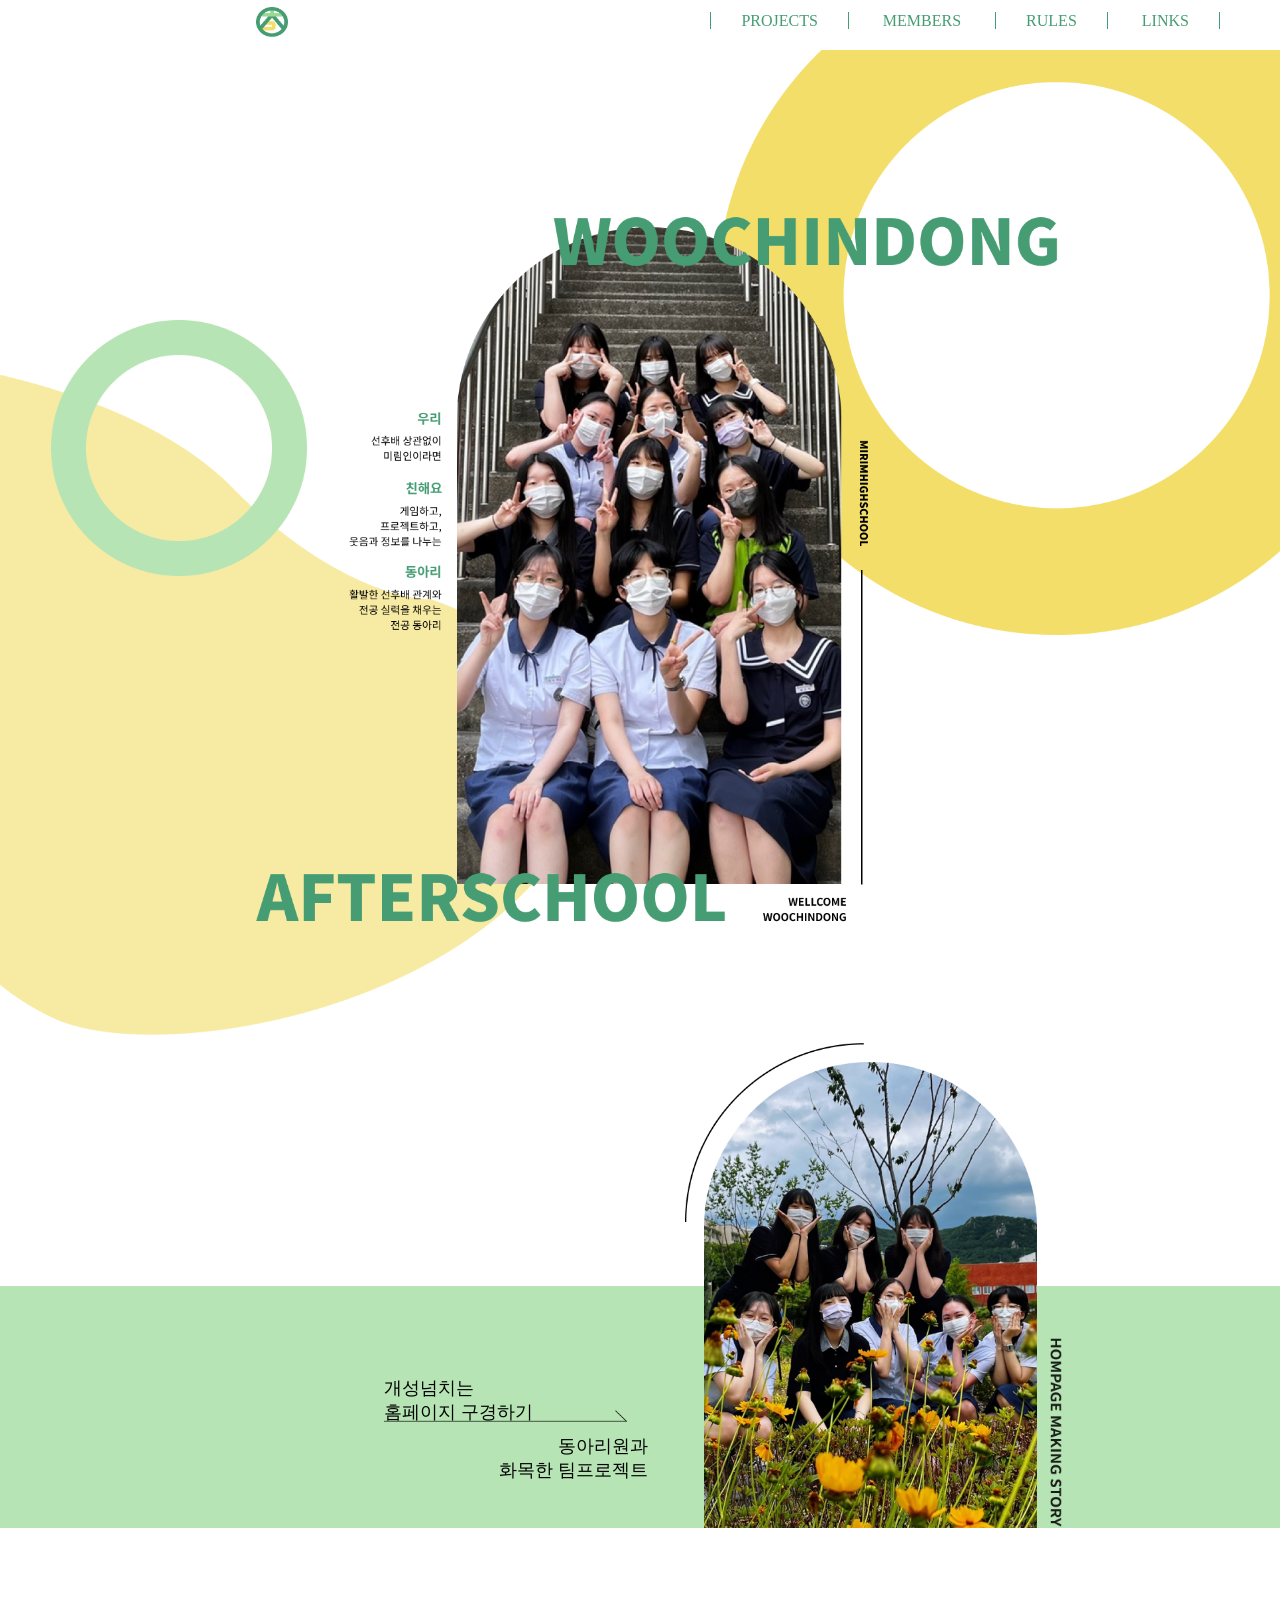
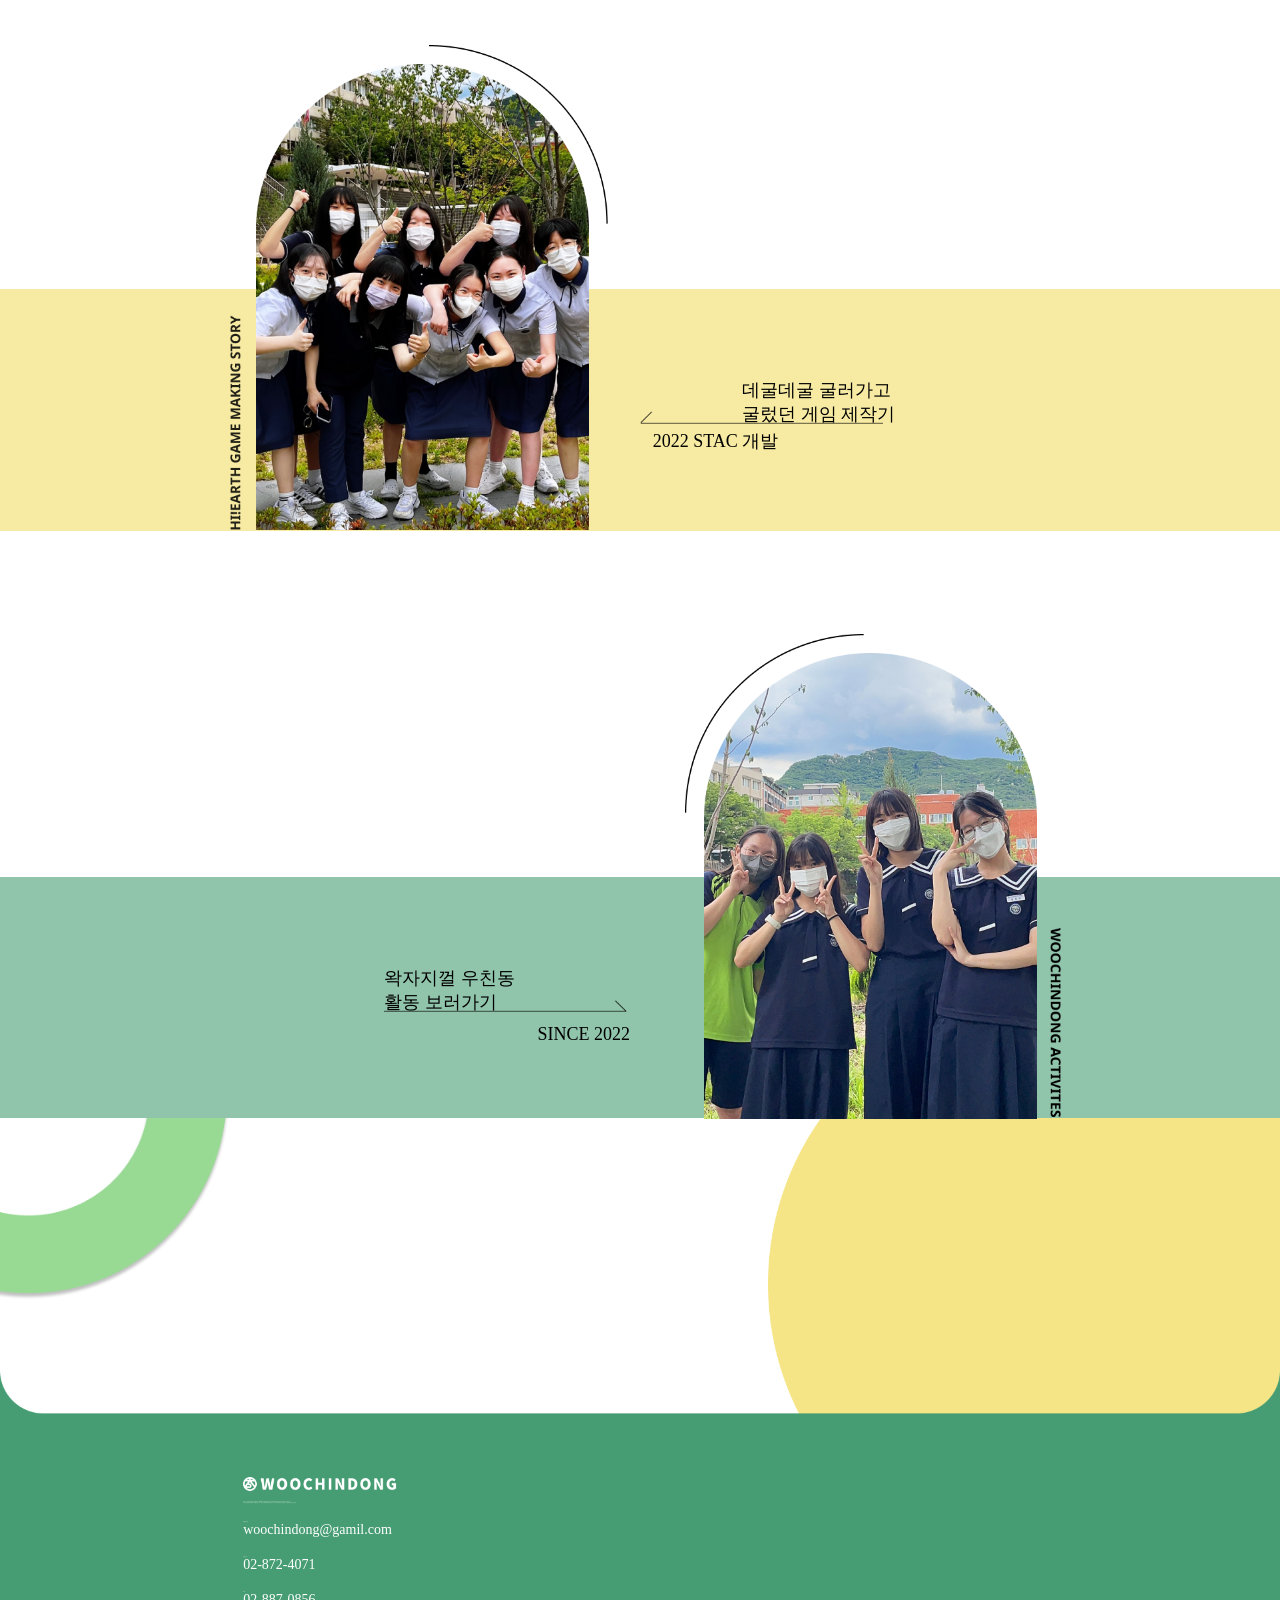
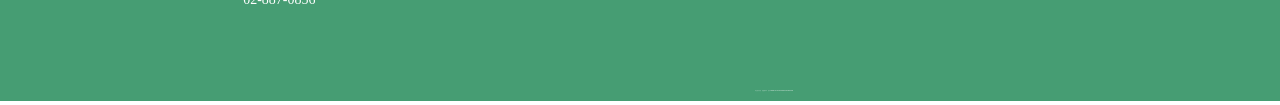
==== index.html @ a8aea654 "index 파일" ====
<!DOCTYPE html>
<html>
<head>
	<title></title>
	<style type="text/css">

		header{
			background-image: url(./img/Rectangle\ 1.png);
			position: fixed;
			width: 100%;
			height: 50px;
			z-index: 10;
		}
		.logo{
			width: 2.5%;
			margin-top: 7px;
			margin-left: 20%;
			float: left;
		}
		.headmenu_wrap{
			margin-top: 12px;
			margin-left: 33%;
			float: left;
		}
		.headmenu{
			list-style: none;
			margin: 0;
			padding: 0;
		}
		.headmenu>li{
			display: inline;
			padding-left: 30px;
			padding-right: 30px;
		}
		.headmenu>li>a{
			color: #469D73;
			text-decoration: none;
		}
		.point{
			border-right: 1px solid #469D73;
			border-left: 1px solid #469D73;
		}
		#sw{
			padding-top: 20px;
			background-image: url(./img/Union.png);
			background-repeat: no-repeat;
			background-size: 100%;
		}
		#sw:hover{
			background-image: url(./img/Union\ \(1\).png);
			font-weight: bold;
		}
		#sol:hover{
			background-image: url(./img/Rectangle\ 62.png);
			font-weight: bold;
		}
		#dg:hover{
			background-image: url(./img/Rectangle\ 62\ \(1\).png);
			font-weight: bold;
		}
		#sol{
			padding-top: 10px;
			background-image: url(./img/Rectangle\ 57.png);
			background-repeat: no-repeat;
			background-size: 100%;
		}
		#dg{
			padding-top: 10px;
			padding-bottom: 10px;
			background-image: url(./img/Rectangle\ 61.png);
			background-repeat: no-repeat;
			background-size: 100%;
		}
		.member_list{
			float: right;
			list-style: none;
			margin-right: 26.1%;
			height: 0;
			overflow: hidden;
		}
		.member_list>li{
			text-align: center;
			width: 145px;
			height: 30px;
		}
		.member_list>li>a{
			color: #469D73;
			text-decoration: none;
		}

		body{
			padding: 0px;
			margin: 0px;
		}

		.mc1{
			position: absolute;
			width: 44%;
			margin-left: 56%;
		}

		.mc2{
			position: absolute;
			margin-left: 4%;
			padding-top: 25%;
			width: 20%;
			z-index: 1;
		}

		.mc3{
			position: absolute;
			width: 18%;
			padding-top: 195%;
			margin-left: 0%;
			z-index: 1;
		}

		.mc4{
			position: absolute;
			margin-left: 60%;
			padding-top: 203%;
			width: 40%;
			z-index: 1;
		}

		.msom{
			position: absolute;
			width: 46%;
			padding-top: 28%;
			height: 20%;
		}

		.mmain{
			position: absolute;
			width: 63%;
			padding-top: 15%;
			margin-left: 20%;
			z-index: 2;
		}

		/*mp1*/
		.mp1{
			position: absolute;
			padding-top: 83%;
			width: 26%;
			margin-left: 55%;
			z-index: 1;
		}

		.mp1cline{
			position: absolute;
			padding-top: 81.5%;
			width: 14%;
			margin-left: 53.5%;
			z-index: 2;
		}

		.mp1txt{
			position: absolute;
			padding-top: 104.5%;
			width: 1%;
			margin-left: 82%;
			z-index: 2;
		}

		.mrec{
			position: absolute;
			padding-top: 100.5%;
			width: 100%;
			height: 7%;
		}

		.arrow{
			position: absolute;
			width: 19%;
			margin-top: 110%;
			margin-left: 30%;
		}

		.arrowtxt1{
			position: absolute;
			margin-top: 107.5%;
			margin-left: 30%;
			z-index: 2;
			font-size: 18px;
		}

		.arrowtxt2{
			position: absolute;
			margin-top: 112%;
			margin-left: 39%;
			text-align: right;
			z-index: 2;
			font-size: 18px;
		}

		/*mp2*/
		.mp2{
			position: absolute;
			padding-top: 130%;
			width: 26%;
			margin-left: 20%;
			z-index: 1;

		}

		.mp2cline{
			position: absolute;
			padding-top: 128.5%;
			width: 14%;
			margin-left: 33.5%;
			z-index: 2;

		}
		.mp2txt{
			position: absolute;
			padding-top: 149.6%;
			width: 0.85%;
			margin-left: 18%;
			z-index: 2;
		}

		.mrec2{
			position: absolute;
			padding-top: 147.6%;
			width: 100%;
			height: 7%;
		}

		.arrow2{
			position: absolute;
			width: 19%;
			margin-top: 157%;
			margin-left: 50%;

		}

		.arrowtxt3{
			position: absolute;
			margin-top: 154.5%;
			margin-left: 58%;
			z-index: 2;
			font-size: 18px;
		}

		.arrowtxt4{
			position: absolute;
			margin-top: 158.5%;
			margin-left: 51%;
			text-align: right;
			z-index: 2;
			font-size: 18px;
		}		
		/*mp3*/
		.mp3{
			position: absolute;
			padding-top: 176%;
			width: 26%;
			margin-left: 55%;
			z-index: 3;
		}

		.mp3cline{
			position: absolute;
			padding-top: 174.5%;
			width: 14%;
			margin-left: 53.5%;
			z-index: 2;
		}

		.mp3txt{
			position: absolute;
			padding-top: 197.5%;
			width: 0.88%;
			margin-left: 82%;
			z-index: 3;
		}

		.mrec3{
			position: absolute;
			padding-top: 193.5%;
			width: 100%;
			height: 7%;
			z-index: 2;
		}

		.arrow3{
			position: absolute;
			width: 19%;
			margin-top: 203%;
			margin-left: 30%;
			z-index: 3;
		}

		.arrowtxt5{
			position: absolute;
			margin-top: 200.5%;
			margin-left: 30%;
			z-index: 2;
			font-size: 18px;
		}

		.arrowtxt6{
			position: absolute;
			margin-top: 205%;
			margin-left: 42%;
			text-align: right;
			z-index: 2;
			font-size: 18px;
		}
		/*footer*/
		.footer{
			position: absolute;
			margin-top: 232.05%;
			z-index: 3;
		}


		.fttit{
			position: absolute;
			margin-left: 19%;
			margin-top: 240%;
			width: 12%;
			z-index: 4;

		}
		.imtxt{
			position: absolute;
			margin-left: 19%;
			margin-top: 242%;
			z-index: 4;
			color: white;
		}


		.t1{
			font-size: 1px;
			margin-top: 2%;
		}

		.t3{
			font-size: 1px;
		}
		.bt3{
			font-size: 14px;
		}

		.t4{
			font-size: 1px;
		}
		.bt4{
			font-size: 14px;
		}

		.t5{
			font-size: 1px;
		}
		.bt5{
			font-size: 14px;
		}

		.t6{
			position: absolute;
			margin-left: 59%;
			margin-top: 257%;
			font-size: 1px;
			z-index: 5;
			color: white;
		}




	</style>
</head>
<body>
	<header>
		<a href="./main.html">
			<img class="logo" src="./img/Group 1.png">
		</a>
		<div class="headmenu_wrap">
			<ul class="headmenu">
				<li class="point"><a href="./project.html">PROJECTS</a></li>
				<li onclick="DropMenu()"><a href="#">MEMBERS</a></li>
				<li class="point"><a href="./Rules.html">RULES</a></li>
				<li style="border-right: 1px solid #469D73;"><a href="./links.html">LINKS</li>
				</ul>
			</div>
			<ul class="member_list" id="members">
				<li id="sw"><a href="./soft.html">Software</a></li>
				<li id="sol"><a href="./sol.html">Solution</a></li>
				<li id="dg"><a href="./design.html">Design</a></li>
			</ul>
		</header>


		<div class="mc1">
			<img src="./img/mc1.png" width="100%">
		</div>

		<div class="mc2">
			<img src="./img/mc2.png" width="100%">
		</div>

		<div class="msom">
			<img src="./img/msom.png" width="100%">
		</div>

		<div class="mmain">
			<img src="./img/mmain.png" width="100%">
		</div>

		<!-- mp1 -->
		<div class="mp1">
			<img src="./img/mp1.png" width="100%" >
		</div>

		<div class="mp1cline">
			<img src="./img/mp1cline.png" width="100%">
		</div>

		<div class="mp1txt">
			<img src="./img/mp1txt.png" width="100%">
		</div>

		<div class="mrec">
			<img src="./img/mrec.png" width="100%">
		</div>

		<div class="arrow">
			<img src="./img/arrow.png" width="100%">
		</div>

		<div class="arrowtxt1">
			개성넘치는<br>
			홈페이지 구경하기
		</div>

		<div class="arrowtxt2">
			동아리원과<br>
			화목한 팀프로젝트	
		</div>

		<!-- mp2 -->
		<div class="mp2">
			<img src="./img/mp2.png" width="100%" >
		</div>

		<div class="mp2cline">
			<img src="./img/mp2cline.png" width="100%">
		</div>

		<div class="mp2txt">
			<img src="./img/mp2txt.png" width="100%">
		</div>

		<div class="mrec2">
			<img src="./img/mrec2.png" width="100%">
		</div>

		<div class="arrow2">
			<img src="./img/arrow2.png" width="100%">
		</div>

		<div class="arrowtxt3">
			데굴데굴 굴러가고<br>
			굴렀던 게임 제작기
		</div>

		<div class="arrowtxt4">
			2022 STAC 개발


		</div>
		<!-- mp3 -->
		<div class="mp3">
			<img src="./img/mp3.png" width="100%" >
		</div>

		<div class="mp3cline">
			<img src="./img/mp3cline.png" width="100%">
		</div>

		<div class="mp3txt">
			<img src="./img/mp3txt.png" width="100%">
		</div>

		<div class="mrec3">
			<img src="./img/mrec3.png" width="100%">
		</div>

		<div class="arrow3">
			<img src="./img/arrow3.png" width="100%">
		</div>

		<div class="arrowtxt5">
			왁자지껄 우친동<br> 
			활동 보러가기
		</div>

		<div class="arrowtxt6">
			SINCE 2022	
		</div>

		<div class="mc3">
			<img src="./img/mc3.png" width="100%">
		</div>

		<div class="mc4">
			<img src="./img/mc4.png" width="100%">
		</div>
		<!-- footer -->
		<div class="footer">
			<img src="./img/Exclude (2).png" width="100%">
		</div>

		<div class="fttit">
			<img src="./img/fttit.png" width="100%">
		</div>
		<div class="imtxt">

			<div class="t1">
				제작 : 우리친해요동아리 일동 위치 : (08821) 서울시 관악구 호암로 546 미림여자정보과학고등학교 응용1실
				<br>
				우리친해요동아리 일동 : 권하은 금나리 김지우 박승채 박하은 안서연 양지아 오은채 인서진 임수연 엄희주 정유진 고낙은
			</div>

			<br>

			<div class="t3">
				이메일 문의
			</div>

			<div class="bt3">
				woochindong@gamil.com
			</div>
			<br>
			<div class="t4">
				대표번호
			</div>

			<div class="bt4">
				02-872-4071
			</div>
			<br>
			<div class="t5">
				FAX
			</div>

			<div class="bt5">
				02-887-0856
			</div>
			<br>  



		</div>
		<div class="t6">
			개인정보 보호 방침 | 동아리 정보 | Copyright 2021 by WOOCHINDONG all right reserved.
		</div>
	</body>
	</html>
	<script>
		let cnt_li=0;
		function DropMenu(){
			cnt_li++;
			if(cnt_li%2==0){
				document.getElementById("members").style.overflow="hidden";
				document.getElementById("members").style.height="0px";
			}
			else{
				document.getElementById("members").style.overflow="none";
				document.getElementById("members").style.height="200px";
			}
		}
	</script>
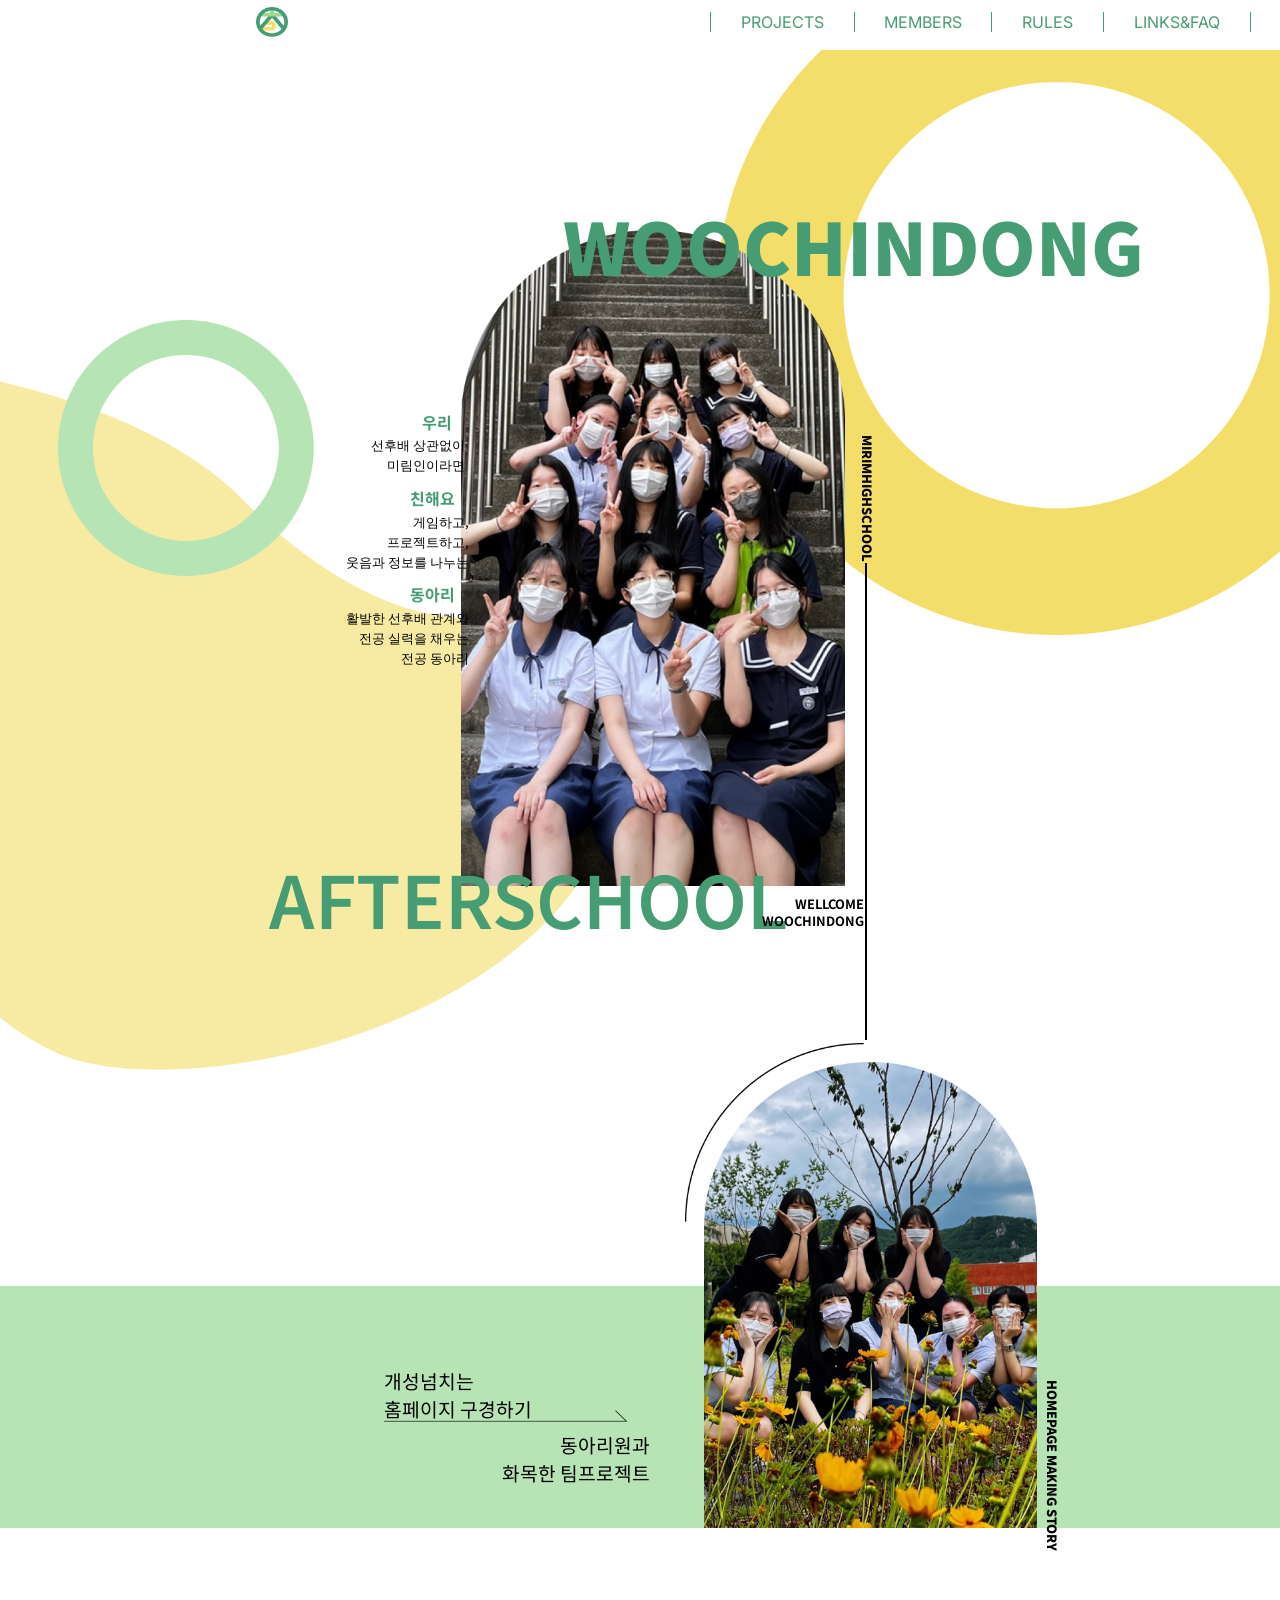
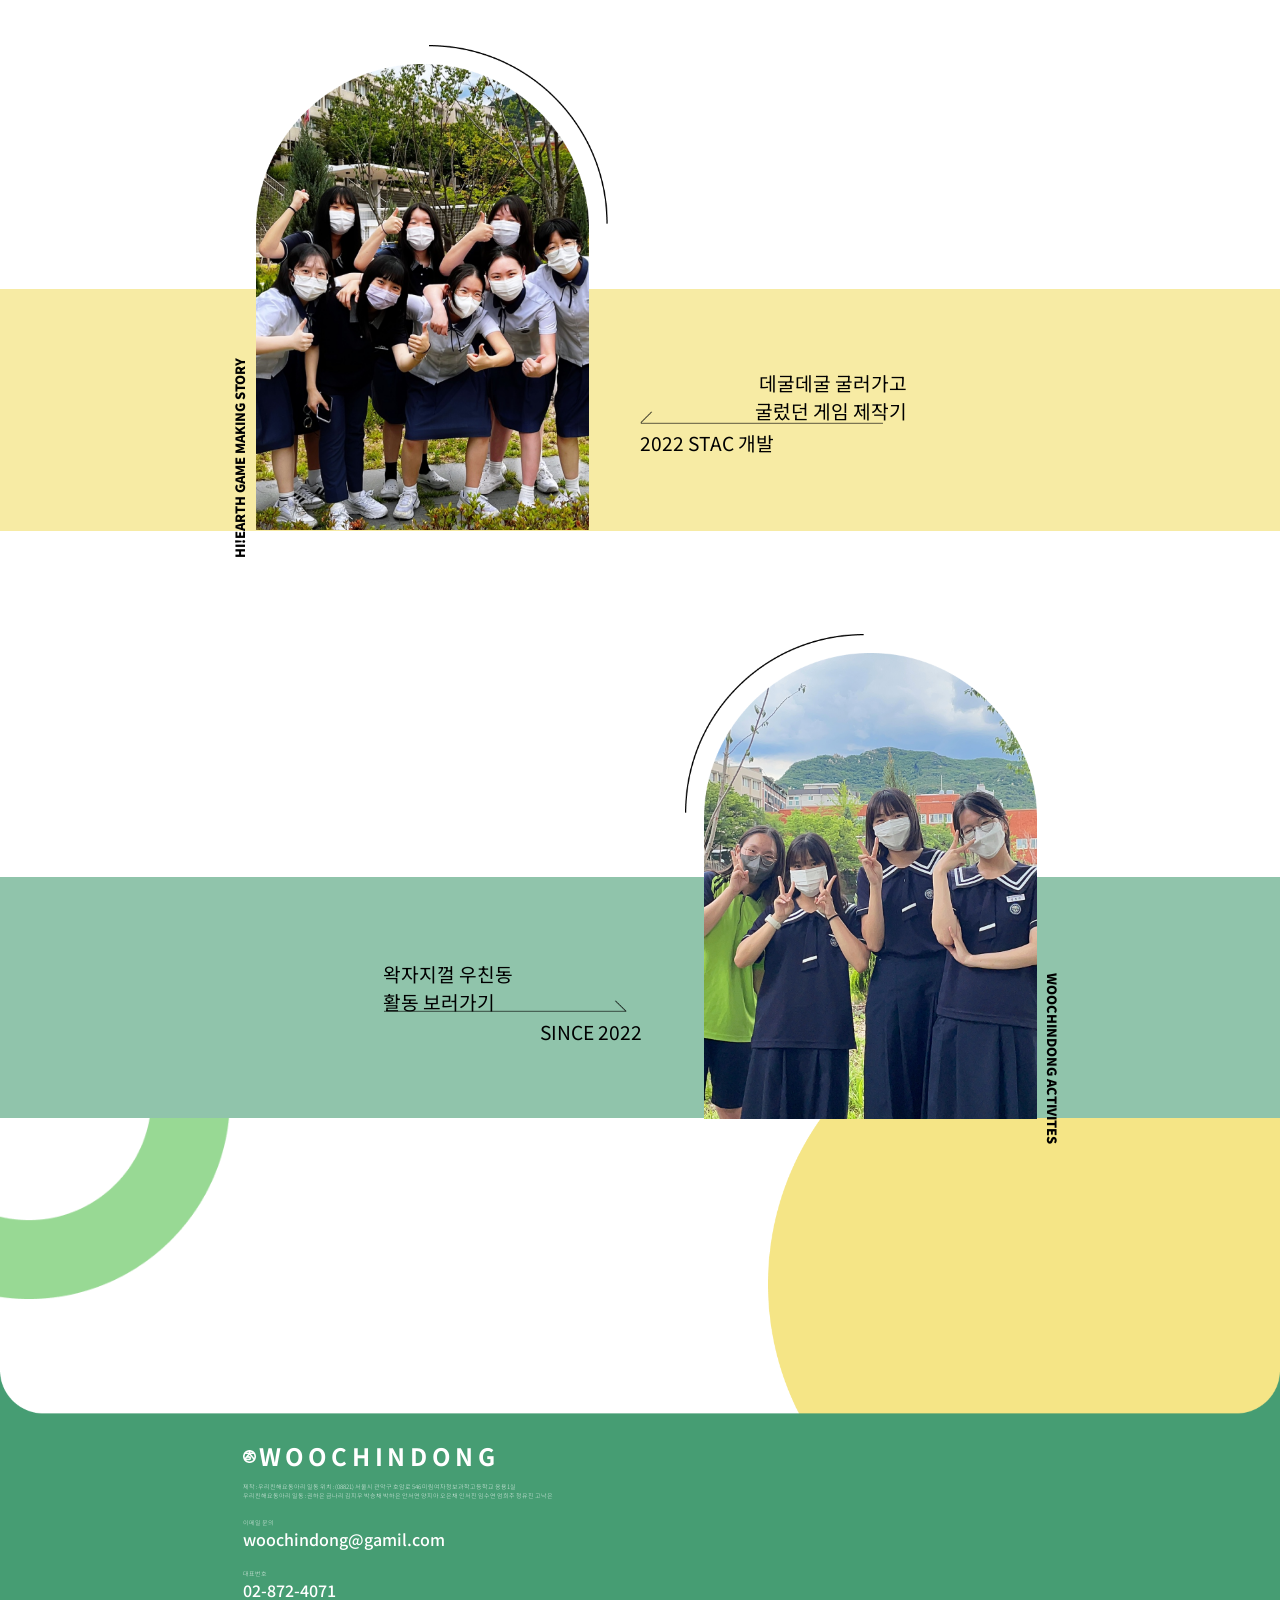
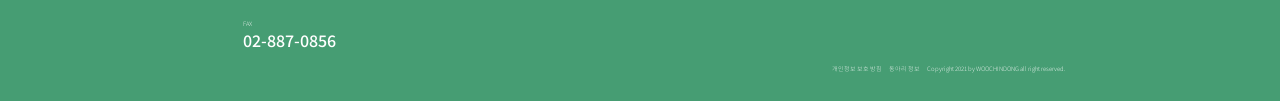
==== commit 2c5ffb4d: "동아리 페이지" ====
--- a/index.html
+++ b/index.html
@@ -1,576 +1,922 @@
 <!DOCTYPE html>
-<html>
-<head>
-	<title></title>
-	<style type="text/css">
-
-		header{
-			background-image: url(./img/Rectangle\ 1.png);
-			position: fixed;
-			width: 100%;
-			height: 50px;
-			z-index: 10;
-		}
-		.logo{
-			width: 2.5%;
-			margin-top: 7px;
-			margin-left: 20%;
-			float: left;
-		}
-		.headmenu_wrap{
-			margin-top: 12px;
-			margin-left: 33%;
-			float: left;
-		}
-		.headmenu{
-			list-style: none;
-			margin: 0;
-			padding: 0;
-		}
-		.headmenu>li{
-			display: inline;
-			padding-left: 30px;
-			padding-right: 30px;
-		}
-		.headmenu>li>a{
-			color: #469D73;
-			text-decoration: none;
-		}
-		.point{
-			border-right: 1px solid #469D73;
-			border-left: 1px solid #469D73;
-		}
-		#sw{
-			padding-top: 20px;
-			background-image: url(./img/Union.png);
-			background-repeat: no-repeat;
-			background-size: 100%;
-		}
-		#sw:hover{
-			background-image: url(./img/Union\ \(1\).png);
-			font-weight: bold;
-		}
-		#sol:hover{
-			background-image: url(./img/Rectangle\ 62.png);
-			font-weight: bold;
-		}
-		#dg:hover{
-			background-image: url(./img/Rectangle\ 62\ \(1\).png);
-			font-weight: bold;
-		}
-		#sol{
-			padding-top: 10px;
-			background-image: url(./img/Rectangle\ 57.png);
-			background-repeat: no-repeat;
-			background-size: 100%;
-		}
-		#dg{
-			padding-top: 10px;
-			padding-bottom: 10px;
-			background-image: url(./img/Rectangle\ 61.png);
-			background-repeat: no-repeat;
-			background-size: 100%;
-		}
-		.member_list{
-			float: right;
-			list-style: none;
-			margin-right: 26.1%;
-			height: 0;
-			overflow: hidden;
-		}
-		.member_list>li{
-			text-align: center;
-			width: 145px;
-			height: 30px;
-		}
-		.member_list>li>a{
-			color: #469D73;
-			text-decoration: none;
-		}
-
-		body{
-			padding: 0px;
-			margin: 0px;
-		}
-
-		.mc1{
-			position: absolute;
-			width: 44%;
-			margin-left: 56%;
-		}
-
-		.mc2{
-			position: absolute;
-			margin-left: 4%;
-			padding-top: 25%;
-			width: 20%;
-			z-index: 1;
-		}
-
-		.mc3{
-			position: absolute;
-			width: 18%;
-			padding-top: 195%;
-			margin-left: 0%;
-			z-index: 1;
-		}
-
-		.mc4{
-			position: absolute;
-			margin-left: 60%;
-			padding-top: 203%;
-			width: 40%;
-			z-index: 1;
-		}
-
-		.msom{
-			position: absolute;
-			width: 46%;
-			padding-top: 28%;
-			height: 20%;
-		}
-
-		.mmain{
-			position: absolute;
-			width: 63%;
-			padding-top: 15%;
-			margin-left: 20%;
-			z-index: 2;
-		}
-
-		/*mp1*/
-		.mp1{
-			position: absolute;
-			padding-top: 83%;
-			width: 26%;
-			margin-left: 55%;
-			z-index: 1;
-		}
-
-		.mp1cline{
-			position: absolute;
-			padding-top: 81.5%;
-			width: 14%;
-			margin-left: 53.5%;
-			z-index: 2;
-		}
-
-		.mp1txt{
-			position: absolute;
-			padding-top: 104.5%;
-			width: 1%;
-			margin-left: 82%;
-			z-index: 2;
-		}
-
-		.mrec{
-			position: absolute;
-			padding-top: 100.5%;
-			width: 100%;
-			height: 7%;
-		}
-
-		.arrow{
-			position: absolute;
-			width: 19%;
-			margin-top: 110%;
-			margin-left: 30%;
-		}
-
-		.arrowtxt1{
-			position: absolute;
-			margin-top: 107.5%;
-			margin-left: 30%;
-			z-index: 2;
-			font-size: 18px;
-		}
-
-		.arrowtxt2{
-			position: absolute;
-			margin-top: 112%;
-			margin-left: 39%;
-			text-align: right;
-			z-index: 2;
-			font-size: 18px;
-		}
-
-		/*mp2*/
-		.mp2{
-			position: absolute;
-			padding-top: 130%;
-			width: 26%;
-			margin-left: 20%;
-			z-index: 1;
-
-		}
-
-		.mp2cline{
-			position: absolute;
-			padding-top: 128.5%;
-			width: 14%;
-			margin-left: 33.5%;
-			z-index: 2;
-
-		}
-		.mp2txt{
-			position: absolute;
-			padding-top: 149.6%;
-			width: 0.85%;
-			margin-left: 18%;
-			z-index: 2;
-		}
-
-		.mrec2{
-			position: absolute;
-			padding-top: 147.6%;
-			width: 100%;
-			height: 7%;
-		}
-
-		.arrow2{
-			position: absolute;
-			width: 19%;
-			margin-top: 157%;
-			margin-left: 50%;
-
-		}
-
-		.arrowtxt3{
-			position: absolute;
-			margin-top: 154.5%;
-			margin-left: 58%;
-			z-index: 2;
-			font-size: 18px;
-		}
-
-		.arrowtxt4{
-			position: absolute;
-			margin-top: 158.5%;
-			margin-left: 51%;
-			text-align: right;
-			z-index: 2;
-			font-size: 18px;
-		}		
-		/*mp3*/
-		.mp3{
-			position: absolute;
-			padding-top: 176%;
-			width: 26%;
-			margin-left: 55%;
-			z-index: 3;
-		}
-
-		.mp3cline{
-			position: absolute;
-			padding-top: 174.5%;
-			width: 14%;
-			margin-left: 53.5%;
-			z-index: 2;
-		}
-
-		.mp3txt{
-			position: absolute;
-			padding-top: 197.5%;
-			width: 0.88%;
-			margin-left: 82%;
-			z-index: 3;
-		}
-
-		.mrec3{
-			position: absolute;
-			padding-top: 193.5%;
-			width: 100%;
-			height: 7%;
-			z-index: 2;
-		}
-
-		.arrow3{
-			position: absolute;
-			width: 19%;
-			margin-top: 203%;
-			margin-left: 30%;
-			z-index: 3;
-		}
-
-		.arrowtxt5{
-			position: absolute;
-			margin-top: 200.5%;
-			margin-left: 30%;
-			z-index: 2;
-			font-size: 18px;
-		}
-
-		.arrowtxt6{
-			position: absolute;
-			margin-top: 205%;
-			margin-left: 42%;
-			text-align: right;
-			z-index: 2;
-			font-size: 18px;
-		}
-		/*footer*/
-		.footer{
-			position: absolute;
-			margin-top: 232.05%;
-			z-index: 3;
-		}
-
-
-		.fttit{
-			position: absolute;
-			margin-left: 19%;
-			margin-top: 240%;
-			width: 12%;
-			z-index: 4;
-
-		}
-		.imtxt{
-			position: absolute;
-			margin-left: 19%;
-			margin-top: 242%;
-			z-index: 4;
-			color: white;
-		}
-
-
-		.t1{
-			font-size: 1px;
-			margin-top: 2%;
-		}
-
-		.t3{
-			font-size: 1px;
-		}
-		.bt3{
-			font-size: 14px;
-		}
-
-		.t4{
-			font-size: 1px;
-		}
-		.bt4{
-			font-size: 14px;
-		}
-
-		.t5{
-			font-size: 1px;
-		}
-		.bt5{
-			font-size: 14px;
-		}
-
-		.t6{
-			position: absolute;
-			margin-left: 59%;
-			margin-top: 257%;
-			font-size: 1px;
-			z-index: 5;
-			color: white;
-		}
-
-
-
-
-	</style>
-</head>
-<body>
-	<header>
-		<a href="./main.html">
-			<img class="logo" src="./img/Group 1.png">
-		</a>
-		<div class="headmenu_wrap">
-			<ul class="headmenu">
-				<li class="point"><a href="./project.html">PROJECTS</a></li>
-				<li onclick="DropMenu()"><a href="#">MEMBERS</a></li>
-				<li class="point"><a href="./Rules.html">RULES</a></li>
-				<li style="border-right: 1px solid #469D73;"><a href="./links.html">LINKS</li>
-				</ul>
-			</div>
-			<ul class="member_list" id="members">
-				<li id="sw"><a href="./soft.html">Software</a></li>
-				<li id="sol"><a href="./sol.html">Solution</a></li>
-				<li id="dg"><a href="./design.html">Design</a></li>
-			</ul>
-		</header>
-
-
-		<div class="mc1">
-			<img src="./img/mc1.png" width="100%">
-		</div>
-
-		<div class="mc2">
-			<img src="./img/mc2.png" width="100%">
-		</div>
-
-		<div class="msom">
-			<img src="./img/msom.png" width="100%">
-		</div>
-
-		<div class="mmain">
-			<img src="./img/mmain.png" width="100%">
-		</div>
-
-		<!-- mp1 -->
-		<div class="mp1">
-			<img src="./img/mp1.png" width="100%" >
-		</div>
-
-		<div class="mp1cline">
-			<img src="./img/mp1cline.png" width="100%">
-		</div>
-
-		<div class="mp1txt">
-			<img src="./img/mp1txt.png" width="100%">
-		</div>
-
-		<div class="mrec">
-			<img src="./img/mrec.png" width="100%">
-		</div>
-
-		<div class="arrow">
-			<img src="./img/arrow.png" width="100%">
-		</div>
-
-		<div class="arrowtxt1">
-			개성넘치는<br>
-			홈페이지 구경하기
-		</div>
-
-		<div class="arrowtxt2">
-			동아리원과<br>
-			화목한 팀프로젝트	
-		</div>
-
-		<!-- mp2 -->
-		<div class="mp2">
-			<img src="./img/mp2.png" width="100%" >
-		</div>
-
-		<div class="mp2cline">
-			<img src="./img/mp2cline.png" width="100%">
-		</div>
-
-		<div class="mp2txt">
-			<img src="./img/mp2txt.png" width="100%">
-		</div>
-
-		<div class="mrec2">
-			<img src="./img/mrec2.png" width="100%">
-		</div>
-
-		<div class="arrow2">
-			<img src="./img/arrow2.png" width="100%">
-		</div>
-
-		<div class="arrowtxt3">
-			데굴데굴 굴러가고<br>
-			굴렀던 게임 제작기
-		</div>
-
-		<div class="arrowtxt4">
-			2022 STAC 개발
-
-
-		</div>
-		<!-- mp3 -->
-		<div class="mp3">
-			<img src="./img/mp3.png" width="100%" >
-		</div>
-
-		<div class="mp3cline">
-			<img src="./img/mp3cline.png" width="100%">
-		</div>
-
-		<div class="mp3txt">
-			<img src="./img/mp3txt.png" width="100%">
-		</div>
-
-		<div class="mrec3">
-			<img src="./img/mrec3.png" width="100%">
-		</div>
-
-		<div class="arrow3">
-			<img src="./img/arrow3.png" width="100%">
-		</div>
-
-		<div class="arrowtxt5">
-			왁자지껄 우친동<br> 
-			활동 보러가기
-		</div>
-
-		<div class="arrowtxt6">
-			SINCE 2022	
-		</div>
-
-		<div class="mc3">
-			<img src="./img/mc3.png" width="100%">
-		</div>
-
-		<div class="mc4">
-			<img src="./img/mc4.png" width="100%">
-		</div>
-		<!-- footer -->
-		<div class="footer">
-			<img src="./img/Exclude (2).png" width="100%">
-		</div>
-
-		<div class="fttit">
-			<img src="./img/fttit.png" width="100%">
-		</div>
-		<div class="imtxt">
-
-			<div class="t1">
-				제작 : 우리친해요동아리 일동 위치 : (08821) 서울시 관악구 호암로 546 미림여자정보과학고등학교 응용1실
-				<br>
-				우리친해요동아리 일동 : 권하은 금나리 김지우 박승채 박하은 안서연 양지아 오은채 인서진 임수연 엄희주 정유진 고낙은
-			</div>
-
-			<br>
-
-			<div class="t3">
-				이메일 문의
-			</div>
-
-			<div class="bt3">
-				woochindong@gamil.com
-			</div>
-			<br>
-			<div class="t4">
-				대표번호
-			</div>
-
-			<div class="bt4">
-				02-872-4071
-			</div>
-			<br>
-			<div class="t5">
-				FAX
-			</div>
-
-			<div class="bt5">
-				02-887-0856
-			</div>
-			<br>  
-
-
-
-		</div>
-		<div class="t6">
-			개인정보 보호 방침 | 동아리 정보 | Copyright 2021 by WOOCHINDONG all right reserved.
-		</div>
-	</body>
-	</html>
-	<script>
-		let cnt_li=0;
-		function DropMenu(){
-			cnt_li++;
-			if(cnt_li%2==0){
-				document.getElementById("members").style.overflow="hidden";
-				document.getElementById("members").style.height="0px";
-			}
-			else{
-				document.getElementById("members").style.overflow="none";
-				document.getElementById("members").style.height="200px";
-			}
-		}
-	</script>+<html lang="en">
+  <head>
+    <title>우친동 홈페이지</title>
+
+    <meta charset="UTF-8" />
+    <meta http-equiv="X-UA-Compatible" content="IE=edge" />
+    <meta name="viewport" content="width=device-width, initial-scale=1.0" />
+    <link rel="preconnect" href="https://fonts.googleapis.com" />
+    <link rel="preconnect" href="https://fonts.gstatic.com" crossorigin />
+    <link
+      href="https://fonts.googleapis.com/css2?family=Noto+Sans+KR:wght@100;300;400;500;700;900&display=swap"
+      rel="stylesheet"
+    />
+
+    <link
+      href="https://fonts.googleapis.com/css2?family=Inter:wght@100;300;400;500;700;900&display=swap"
+      rel="stylesheet"
+    />
+
+    <link
+      href="https://fonts.googleapis.com/css2?family=Noto+Sans+HK:wght@100;300;400;500;700;900&display=swap"
+      rel="stylesheet"
+    />
+  </head>
+  <style>
+    * {
+      margin: 0;
+      padding: 0;
+    }
+    header {
+      font-family: "Inter", sans-serif;
+      width: 100%;
+      height: 50px;
+      background-image: url(./img/Rectangle\ 1.png);
+      position: fixed;
+      z-index: 10;
+    }
+    .logo {
+      width: 2.5%;
+      margin-top: 7px;
+      margin-left: 20%;
+      float: left;
+    }
+    .headmenu_wrap {
+      margin-top: 12px;
+      margin-left: 33%;
+      float: left;
+    }
+    .headmenu {
+      list-style: none;
+      margin: 0;
+      padding: 0;
+    }
+    .headmenu > li {
+      display: inline;
+      float: left;
+      padding-left: 30px;
+      padding-right: 30px;
+    }
+    .headmenu > li > a {
+      color: #469d73;
+      text-decoration: none;
+    }
+    .headmenu > li > ul > a {
+      color: #469d73;
+      text-decoration: none;
+    }
+    .point {
+      border-right: 1px solid #469d73;
+      border-left: 1px solid #469d73;
+    }
+    #sw:hover {
+      background-image: url(./img/Hit.png);
+      font-weight: 500;
+    }
+    #sol:hover {
+      background-image: url(./img/Him.png);
+      font-weight: 500;
+    }
+    #dg:hover {
+      background-image: url(./img/Hib.png);
+      font-weight: 500;
+    }
+    #sw {
+      margin-top: 15px;
+      padding-top: 20px;
+      padding-bottom: 10px;
+      background-image: url(./img/Hitbg.png);
+      background-repeat: no-repeat;
+      background-size: 100% 100%;
+    }
+    #sol {
+      padding-top: 10px;
+      padding-bottom: 10px;
+      background-image: url(./img/Himbg.png);
+      background-repeat: no-repeat;
+      background-size: 100% 100%;
+    }
+    #dg {
+      padding-top: 10px;
+      padding-bottom: 10px;
+      background-image: url(./img/Hibbg.png);
+      background-repeat: no-repeat;
+      background-size: 100% 100%;
+    }
+    #members {
+      overflow: hidden;
+      height: 30px;
+      text-align: center;
+      padding: 0;
+    }
+    .members_list {
+      width: 136px;
+      height: 30px;
+    }
+    .members_list > a {
+      color: #469d73;
+      text-decoration: none;
+    }
+    .Ma1 {
+      position: absolute;
+
+      width: 19%;
+      margin-top: 110%;
+      margin-left: 30%;
+      z-index: 3;
+    }
+
+    .Ma2 {
+      position: absolute;
+
+      width: 19%;
+      margin-top: 157%;
+      margin-left: 50%;
+      z-index: 3;
+    }
+
+    .Ma3 {
+      position: absolute;
+
+      width: 19%;
+      margin-top: 203%;
+      margin-left: 30%;
+      z-index: 3;
+    }
+
+    .Mcu1 {
+      position: absolute;
+
+      margin-top: 81.5%;
+      width: 14%;
+      margin-left: 53.5%;
+      z-index: 2;
+    }
+
+    .Mcu2 {
+      position: absolute;
+
+      margin-top: 128.5%;
+      width: 14%;
+      margin-left: 33.5%;
+      z-index: 2;
+    }
+
+    .Mcu3 {
+      position: absolute;
+
+      margin-top: 174.5%;
+      width: 14%;
+      margin-left: 53.5%;
+      z-index: 2;
+    }
+
+    .Mf1 {
+      position: absolute;
+
+      position: absolute;
+      width: 44%;
+      margin-left: 56%;
+    }
+
+    .Mf2 {
+      position: absolute;
+
+      width: 18%;
+      margin-top: 195%;
+      margin-left: 0%;
+      z-index: 1;
+    }
+
+    .Mf3 {
+      position: absolute;
+
+      margin-left: 60%;
+      margin-top: 203%;
+      width: 40%;
+      z-index: 1;
+    }
+
+    .Mf4 {
+      position: absolute;
+
+      margin-left: 0%;
+      margin-top: 25%;
+      width: 48%;
+    }
+
+    .Mi1 {
+      position: absolute;
+
+      margin-top: 83%;
+      width: 26%;
+      margin-left: 55%;
+      z-index: 1;
+    }
+
+    .Mi2 {
+      position: absolute;
+
+      margin-top: 130%;
+      width: 26%;
+      margin-left: 20%;
+      z-index: 1;
+    }
+
+    .Mi3 {
+      position: absolute;
+
+      margin-top: 176%;
+      width: 26%;
+      margin-left: 55%;
+      z-index: 3;
+    }
+
+    .Mi4 {
+      position: absolute;
+
+      margin-top: 18%;
+      width: 30%;
+      margin-left: 36%;
+    }
+
+    .Mi51 {
+      position: absolute;
+
+      margin-top: 83%;
+      width: 26%;
+      margin-left: 55%;
+      z-index: 4;
+
+      opacity: 0;
+      transition: opacity 0.5s linear;
+    }
+
+    .Mi52 {
+      position: absolute;
+
+      margin-top: 130%;
+      width: 26%;
+      margin-left: 20%;
+      z-index: 4;
+
+      opacity: 0;
+      transition: opacity 0.5s linear;
+    }
+
+    .Mi53 {
+      position: absolute;
+
+      margin-top: 176%;
+      width: 26%;
+      margin-left: 55%;
+      z-index: 4;
+
+      opacity: 0;
+      transition: opacity 0.5s linear;
+    }
+
+    .Ml1 {
+      position: absolute;
+
+      margin-top: 44%;
+      height: 53%;
+      margin-left: 67.5%;
+    }
+
+    .Mr1 {
+      position: absolute;
+
+      margin-top: 100.5%;
+      width: 100%;
+      height: 7%;
+    }
+
+    .Mr2 {
+      position: absolute;
+
+      margin-top: 147.6%;
+      width: 100%;
+      height: 7%;
+    }
+
+    .Mr3 {
+      position: absolute;
+
+      margin-top: 193.5%;
+      width: 100%;
+      height: 7%;
+      z-index: 2;
+    }
+
+    .Mfooter {
+      position: absolute;
+
+      margin-top: 232.05%;
+      z-index: 3;
+    }
+
+    .Mi1txt {
+      position: absolute;
+
+      font-family: "Noto Sans KR", sans-serif;
+      margin-top: 106.8%;
+      margin-left: 30%;
+      font-size: 1.2em;
+
+      font-weight: 400;
+
+      z-index: 4;
+    }
+
+    .Mi1txt2 {
+      position: absolute;
+
+      font-family: "Noto Sans KR", sans-serif;
+      margin-top: 111.8%;
+      margin-left: 39.2%;
+      text-align: right;
+      font-size: 1.2em;
+
+      font-weight: 400;
+
+      z-index: 4;
+    }
+
+    .Mi1txt3 {
+      position: absolute;
+
+      font-family: "Noto Sans HK", sans-serif;
+      margin-top: 107.8%;
+      margin-left: 81.5%;
+      font-size: 0.8em;
+      writing-mode: vertical-rl;
+
+      white-space: nowrap;
+      font-weight: 900;
+      letter-spacing: 0.01px;
+      z-index: 4;
+    }
+
+    .Mi2txt {
+      position: absolute;
+
+      font-family: "Noto Sans KR", sans-serif;
+      margin-top: 153.8%;
+      margin-left: 59%;
+      font-size: 1.2em;
+      text-align: right;
+
+      font-weight: 400;
+
+      z-index: 4;
+    }
+
+    .Mi2txt2 {
+      position: absolute;
+
+      font-family: "Noto Sans KR", sans-serif;
+      margin-top: 158.5%;
+      margin-left: 50%;
+      text-align: right;
+      font-size: 1.2em;
+
+      font-weight: 400;
+
+      z-index: 4;
+    }
+
+    .Mi2txt3 {
+      position: absolute;
+
+      font-family: "Noto Sans HK", sans-serif;
+      margin-top: 153%;
+      margin-left: 18%;
+      font-size: 0.8em;
+      writing-mode: vertical-rl;
+
+      -webkit-transform: rotate(180deg);
+      white-space: nowrap;
+      font-weight: 900;
+      letter-spacing: 0.01px;
+      z-index: 4;
+    }
+
+    .Mi3txt {
+      position: absolute;
+
+      font-family: "Noto Sans KR", sans-serif;
+      margin-top: 200%;
+      margin-left: 29.9%;
+      font-size: 1.2em;
+
+      font-weight: 400;
+
+      z-index: 4;
+    }
+
+    .Mi3txt2 {
+      position: absolute;
+
+      font-family: "Noto Sans KR", sans-serif;
+      margin-top: 204.5%;
+      margin-left: 42.2%;
+      text-align: right;
+      font-size: 1.2em;
+
+      font-weight: 400;
+
+      z-index: 4;
+    }
+
+    .Mi3txt3 {
+      position: absolute;
+
+      font-family: "Noto Sans HK", sans-serif;
+      margin-top: 201%;
+      margin-left: 81.5%;
+      font-size: 0.8em;
+      writing-mode: vertical-lr;
+
+      white-space: nowrap;
+      font-weight: 900;
+      letter-spacing: 0.01px;
+      z-index: 4;
+    }
+
+    .Mi4txt1 {
+      position: absolute;
+
+      font-family: "Noto Sans KR", sans-serif;
+      margin-top: 15%;
+      margin-left: 44%;
+      font-size: 4.5em;
+      color: #469d73;
+
+      font-weight: 900;
+
+      z-index: 4;
+    }
+
+    .Mi4txt2 {
+      position: absolute;
+
+      font-family: "Noto Sans KR", sans-serif;
+      margin-top: 32%;
+      margin-left: 33%;
+      font-size: 1em;
+      color: #469d73;
+
+      font-weight: 700;
+
+      z-index: 4;
+    }
+
+    .Mi4txt3 {
+      position: absolute;
+      text-align: right;
+
+      font-family: "Noto Sans HK", sans-serif;
+      margin-top: 34%;
+      margin-left: 29%;
+      font-size: 0.8em;
+
+      font-weight: 400;
+      z-index: 4;
+    }
+
+    .Mi4txt4 {
+      position: absolute;
+
+      font-family: "Noto Sans KR", sans-serif;
+      margin-top: 38%;
+      margin-left: 32%;
+      font-size: 1em;
+      color: #469d73;
+
+      font-weight: 700;
+
+      z-index: 4;
+    }
+
+    .Mi4txt5 {
+      position: absolute;
+      text-align: right;
+
+      font-family: "Noto Sans HK", sans-serif;
+      margin-top: 40%;
+      margin-left: 27%;
+      font-size: 0.8em;
+
+      font-weight: 400;
+      z-index: 4;
+    }
+
+    .Mi4txt6 {
+      position: absolute;
+
+      font-family: "Noto Sans KR", sans-serif;
+      margin-top: 45.5%;
+      margin-left: 32%;
+      font-size: 1em;
+      color: #469d73;
+
+      font-weight: 700;
+
+      z-index: 4;
+    }
+
+    .Mi4txt7 {
+      position: absolute;
+      text-align: right;
+
+      font-family: "Noto Sans HK", sans-serif;
+      margin-top: 47.5%;
+      margin-left: 27%;
+      font-size: 0.8em;
+
+      font-weight: 400;
+      z-index: 4;
+    }
+
+    .Mi4txt8 {
+      position: absolute;
+
+      font-family: "Noto Sans HK", sans-serif;
+      margin-top: 34%;
+      margin-left: 67%;
+      font-size: 0.8em;
+      writing-mode: vertical-lr;
+
+      font-weight: 900;
+      letter-spacing: 0.01px;
+      z-index: 4;
+    }
+
+    .Mi4txt9 {
+      position: absolute;
+
+      font-family: "Noto Sans KR", sans-serif;
+      margin-top: 66%;
+      margin-left: 21%;
+      font-size: 4.5em;
+      color: #469d73;
+
+      font-weight: 600;
+
+      z-index: 4;
+    }
+
+    .Mi4txt10 {
+      position: absolute;
+      text-align: right;
+
+      font-family: "Noto Sans HK", sans-serif;
+      margin-top: 70%;
+      margin-left: 59.5%;
+      font-size: 0.8em;
+
+      font-weight: 700;
+      letter-spacing: 0.01px;
+      line-height: 130%;
+
+      z-index: 4;
+    }
+
+    .hov:hover .Mi51 {
+      opacity: 1;
+    }
+
+    .hov:hover .Mi52 {
+      opacity: 1;
+    }
+
+    .hov:hover .Mi53 {
+      opacity: 1;
+    }
+
+    .Mfootertxt {
+      position: absolute;
+
+      font-family: "Noto Sans KR", sans-serif;
+      margin-top: 231.5%;
+      margin-left: 19%;
+      z-index: 4;
+      color: white;
+    }
+
+    .Mfi {
+      position: absolute;
+
+      margin-top: 26%;
+      width: 4%;
+    }
+
+    .t2 {
+      margin-left: 5%;
+      margin-top: 24%;
+      font-weight: 700;
+      font-size: 1.5em;
+      letter-spacing: 0.2em;
+    }
+
+    .t1 {
+      margin-top: 3%;
+      font-weight: 200;
+      font-size: 0.2em;
+    }
+
+    .t3 {
+      margin-top: -2%;
+      font-weight: 200;
+      font-size: 0.2em;
+    }
+
+    .bt3 {
+      font-weight: 500;
+      font-size: 1em;
+    }
+
+    .t4 {
+      margin-top: -2%;
+      font-weight: 200;
+      font-size: 0.2em;
+    }
+    .bt4 {
+      font-weight: 500;
+      font-size: 1em;
+    }
+
+    .t5 {
+      margin-top: -2%;
+      font-weight: 200;
+      font-size: 0.2em;
+    }
+
+    .bt5 {
+      font-weight: 500;
+      font-size: 1em;
+    }
+
+    .t6 {
+      position: absolute;
+      margin-left: 65%;
+      margin-top: 255%;
+      font-size: 0.3em;
+      z-index: 5;
+      font-family: "Noto Sans KR", sans-serif;
+      color: white;
+      font-weight: 200;
+    }
+  </style>
+  <header>
+    <a href="./index.html"><img class="logo" src="./img/logo.png" /></a>
+    <div class="headmenu_wrap">
+      <ul class="headmenu">
+        <li class="point"><a href="./project.html">PROJECTS</a></li>
+        <li onclick="DropMenu()" id="members">
+          <a href="#">MEMBERS</a>
+          <ul style="padding: 0">
+            <li id="sw" class="members_list">
+              <a href="./soft.html">Software</a>
+            </li>
+            <li id="sol" class="members_list">
+              <a href="./sol.html">Solution</a>
+            </li>
+            <li id="dg" class="members_list">
+              <a href="./design.html">Design</a>
+            </li>
+          </ul>
+        </li>
+        <li class="point"><a href="./rules.html">RULES</a></li>
+        <li style="border-right: 1px solid #469d73">
+          <a href="./link.html">LINKS&FAQ</a>
+        </li>
+      </ul>
+    </div>
+  </header>
+  <body>
+    <div class="Ma1">
+      <img src="./img/Ma1.png" width="100%" />
+    </div>
+
+    <div class="Ma2">
+      <img src="./img/Ma2.png" width="100%" />
+    </div>
+
+    <div class="Ma3">
+      <img src="./img/Ma3.png" width="100%" />
+    </div>
+
+    <div class="Mcu1">
+      <img src="./img/Mcu1.png" width="100%" />
+    </div>
+
+    <div class="Mcu2">
+      <img src="./img/Mcu2.png" width="100%" />
+    </div>
+
+    <div class="Mcu3">
+      <img src="./img/Mcu3.png" width="100%" />
+    </div>
+
+    <div class="Mf1">
+      <img src="./img/Mf1.png" width="100%" />
+    </div>
+
+    <div class="Mf2">
+      <img src="./img/Mf2.png" width="100%" />
+    </div>
+
+    <div class="Mf3">
+      <img src="./img/Mf3.png" width="100%" />
+    </div>
+
+    <div class="Mf4">
+      <img src="./img/Mf4.png" width="100%" />
+    </div>
+
+    <a href="#">
+      <div class="hov">
+        <div class="Mi1">
+          <img src="./img/Mi1.png" width="100%" />
+        </div>
+        <div class="Mi51">
+          <img src="./img/Mi5.png" width="100%" />
+        </div>
+      </div>
+    </a>
+
+    <a href="#">
+      <div class="hov">
+        <div class="Mi2">
+          <img src="./img/Mi2.png" width="100%" />
+        </div>
+
+        <div class="Mi52">
+          <img src="./img/Mi5.png" width="100%" />
+        </div>
+      </div>
+    </a>
+
+    <a href="#">
+      <div class="hov">
+        <div class="Mi3">
+          <img src="./img/Mi3.png" width="100%" />
+        </div>
+
+        <div class="Mi53">
+          <img src="./img/Mi5.png" width="100%" />
+        </div>
+      </div>
+    </a>
+
+    <div class="Mi1txt">
+      개성넘치는<br />
+      홈페이지 구경하기
+    </div>
+
+    <div class="Mi1txt2">
+      동아리원과<br />
+      화목한 팀프로젝트
+    </div>
+
+    <div class="Mi1txt3">HOMEPAGE MAKING STORY</div>
+
+    <div class="Mi2txt">
+      데굴데굴 굴러가고<br />
+      굴렀던 게임 제작기
+    </div>
+
+    <div class="Mi2txt2">2022 STAC 개발</div>
+
+    <div class="Mi2txt3">HI!EARTH GAME MAKING STORY</div>
+
+    <div class="Mi3txt">
+      왁자지껄 우친동<br />
+      활동 보러가기
+    </div>
+
+    <div class="Mi3txt2">SINCE 2022</div>
+
+    <div class="Mi3txt3">WOOCHINDONG ACTIVITES</div>
+
+    <div class="Mi4">
+      <img src="./img/Mi4.png" width="100%" />
+    </div>
+
+    <div>
+      <div class="Mi4txt1">WOOCHINDONG</div>
+
+      <div class="Mi4txt2">우리</div>
+
+      <div class="Mi4txt3">
+        선후배 상관없이
+        <br />
+        미림인이라면
+      </div>
+
+      <div class="Mi4txt4">친해요</div>
+
+      <div class="Mi4txt5">
+        게임하고,
+        <br />
+        프로젝트하고,
+        <br />
+        웃음과 정보를 나누는
+      </div>
+
+      <div class="Mi4txt6">동아리</div>
+
+      <div class="Mi4txt7">
+        활발한 선후배 관계와
+        <br />
+        전공 실력을 채우는
+        <br />
+        전공 동아리
+      </div>
+
+      <div class="Mi4txt8">MIRIMHIGHSCHOOL</div>
+
+      <div class="Mi4txt9">AFTERSCHOOL</div>
+
+      <div class="Mi4txt10">
+        WELLCOME
+        <br />
+        WOOCHINDONG
+      </div>
+    </div>
+
+    <div class="Ml1">
+      <img src="./img/Ml1.png" width="100%" height="100%" />
+    </div>
+
+    <div class="Mr1">
+      <img src="./img/Mr1.png" width="100%" />
+    </div>
+
+    <div class="Mr2">
+      <img src="./img/Mr2.png" width="100%" />
+    </div>
+
+    <div class="Mr3">
+      <img src="./img/Mr3.png" width="100%" />
+    </div>
+
+    <div class="Mfooter">
+      <img src="./img/Mfooter.png" width="100%" />
+    </div>
+
+    <div class="Mfootertxt">
+      <div class="Mfi">
+        <img src="./img/Mfi.png" width="100%" />
+      </div>
+
+      <div class="t2">WOOCHINDONG</div>
+
+      <div class="t1">
+        제작 : 우리친해요동아리 일동 위치 : (08821) 서울시 관악구 호암로 546
+        미림여자정보과학고등학교 응용1실
+        <br />
+        우리친해요동아리 일동 : 권하은 금나리 김지우 박승채 박하은 안서연 양지아
+        오은채 인서진 임수연 엄희주 정유진 고낙은
+      </div>
+
+      <br />
+
+      <div class="t3">이메일 문의</div>
+
+      <div class="bt3">woochindong@gamil.com</div>
+      <br />
+      <div class="t4">대표번호</div>
+
+      <div class="bt4">02-872-4071</div>
+      <br />
+      <div class="t5">FAX</div>
+
+      <div class="bt5">02-887-0856</div>
+      <br />
+    </div>
+
+    <div class="t6">
+      개인정보 보호 방침&nbsp;&nbsp;&nbsp;&nbsp;&nbsp;&nbsp;&nbsp;동아리
+      정보&nbsp;&nbsp;&nbsp;&nbsp;&nbsp;&nbsp;&nbsp;Copyright 2021 by
+      WOOCHINDONG all right reserved.
+    </div>
+  </body>
+</html>
+
+<script>
+  let cnt_li = 0;
+  function DropMenu() {
+    cnt_li++;
+    if (cnt_li % 2 == 0) {
+      document.getElementById("members").style.overflow = "hidden";
+      document.getElementById("members").style.height = "30px";
+    } else {
+      document.getElementById("members").style.overflow = "none";
+      document.getElementById("members").style.height = "200px";
+    }
+  }
+</script>
